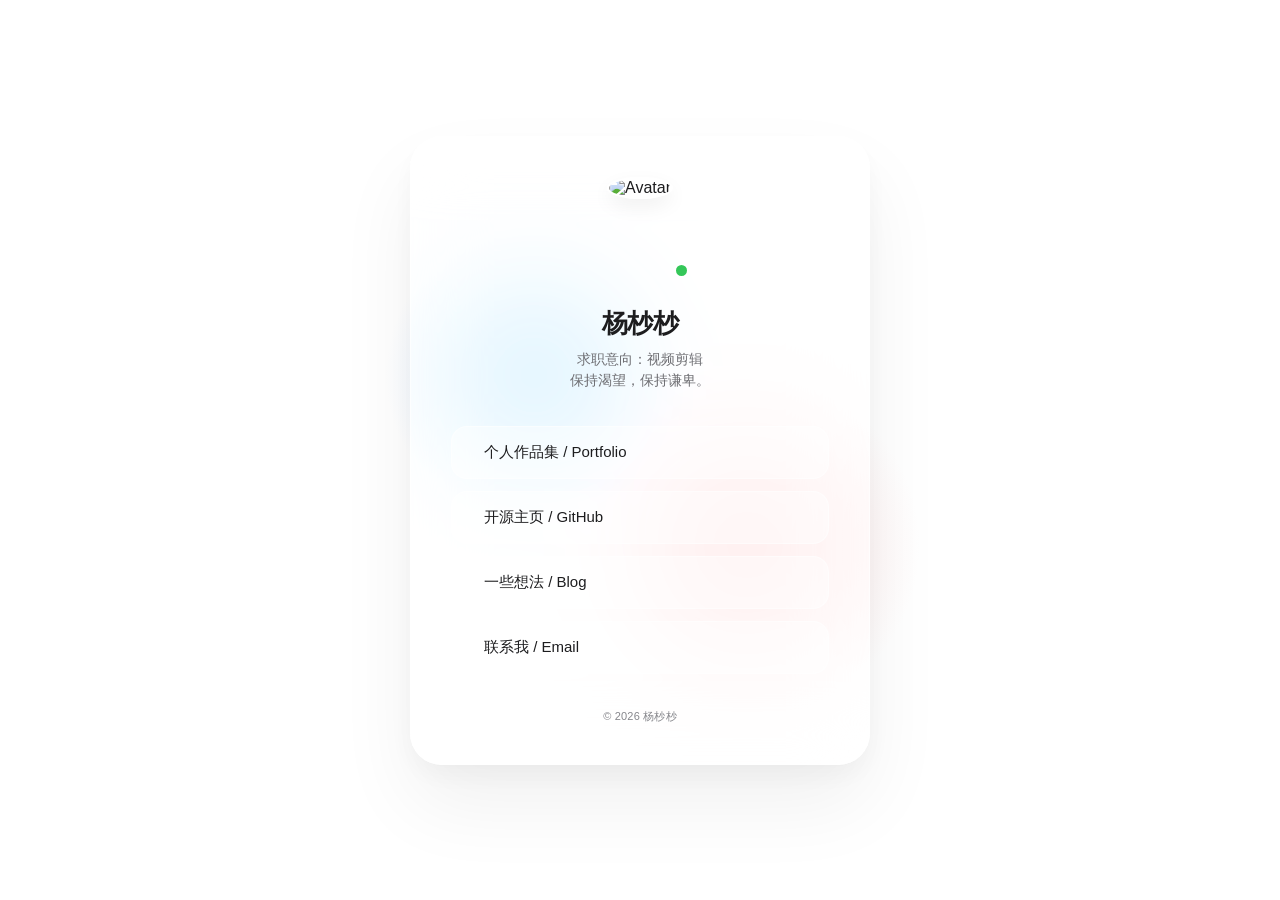
==== index.html @ ad080059 "Add files via upload" ====
<!DOCTYPE html>
<html lang="zh-CN">
<head>
    <meta charset="UTF-8">
    <meta name="viewport" content="width=device-width, initial-scale=1.0">
    <title>杨杪杪的个人主页</title>
    <!-- 引入 Remix Icon 图标库 -->
    <link href="https://cdn.jsdelivr.net/npm/remixicon@3.5.0/fonts/remixicon.css" rel="stylesheet">
    <style>
        :root {
            --apple-font: -apple-system, BlinkMacSystemFont, "SF Pro Text", "SF Pro Icons", "Helvetica Neue", Helvetica, Arial, sans-serif;
        }

        * {
            margin: 0;
            padding: 0;
            box-sizing: border-box;
            font-family: var(--apple-font);
            -webkit-font-smoothing: antialiased;
        }

        body {
            background-color: #ffffff;
            min-height: 100vh;
            display: flex;
            justify-content: center;
            align-items: center;
            padding: 20px;
            position: relative;
            overflow: hidden;
        }

        /* 
           【高级感核心】
           在纯白背景下，为了让毛玻璃的“磨砂”和“折射”看得见，
           我们在背后放两个淡淡的彩色氛围气泡。透过卡片时，它们会被完美模糊。
        */
        .bg-glow-1 {
            position: absolute;
            width: 300px;
            height: 300px;
            background: radial-gradient(circle, rgba(147, 197, 253, 0.4) 0%, rgba(255,255,255,0) 70%);
            top: 25%;
            left: 30%;
            z-index: 1;
        }
        .bg-glow-2 {
            position: absolute;
            width: 350px;
            height: 350px;
            background: radial-gradient(circle, rgba(244, 163, 163, 0.3) 0%, rgba(255,255,255,0) 70%);
            bottom: 20%;
            right: 28%;
            z-index: 1;
        }

        /* 苹果官方风格高级毛玻璃卡片 */
        .glass-card {
            position: relative;
            z-index: 2; /* 压在氛围气泡上方 */
            background: rgba(255, 255, 255, 0.45); /* 降低透明度让背后的色彩透过来 */
            backdrop-filter: blur(35px) saturate(200%); /* 极高的模糊度和色彩饱和度恢复 */
            -webkit-backdrop-filter: blur(35px) saturate(200%);
            border: 1px solid rgba(255, 255, 255, 0.6); /* 亮白色的高光边缘 */
            border-radius: 32px;
            padding: 40px;
            width: 100%;
            max-width: 460px;
            /* 复合多层阴影，营造出悬浮于白底之上的真实物理质感 */
            box-shadow: 
                0 4px 12px rgba(0, 0, 0, 0.01),
                0 12px 30px rgba(0, 0, 0, 0.04),
                0 40px 80px rgba(0, 0, 0, 0.06);
            text-align: center;
            color: #1d1d1f;
            transition: transform 0.4s cubic-bezier(0.16, 1, 0.3, 1), box-shadow 0.4s ease;
        }

        .glass-card:hover {
            transform: translateY(-6px);
            box-shadow: 
                0 20px 40px rgba(0, 0, 0, 0.04),
                0 50px 100px rgba(0, 0, 0, 0.1);
        }

        /* 头像组件 */
        .avatar-container {
            position: relative;
            width: 105px;
            height: 105px;
            margin: 0 auto 24px;
        }

        .avatar {
            width: 100%;
            height: 100%;
            border-radius: 50%;
            object-fit: cover;
            border: 2px solid rgba(255, 255, 255, 0.8);
            box-shadow: 0 8px 20px rgba(0,0,0,0.06);
        }

        /* 苹果绿色状态灯 */
        .status-dot {
            position: absolute;
            bottom: 4px;
            right: 4px;
            width: 15px;
            height: 15px;
            background-color: #34c759;
            border: 2.5px solid #ffffff;
            border-radius: 50%;
        }

        /* 文本 */
        .name {
            font-size: 26px;
            font-weight: 600;
            letter-spacing: -0.5px;
            margin-bottom: 8px;
            color: #1d1d1f;
        }

        .bio {
            font-size: 14px;
            color: #6e6e73;
            font-weight: 400;
            margin-bottom: 35px;
            line-height: 1.5;
        }

        /* 列表项链接 */
        .links-container {
            display: flex;
            flex-direction: column;
            gap: 12px;
            margin-bottom: 35px;
        }

        /* 按钮同样做微弱的毛玻璃处理，拉开层次 */
        .link-item {
            display: flex;
            align-items: center;
            justify-content: space-between;
            padding: 16px 20px;
            background: rgba(255, 255, 255, 0.4);
            border: 1px solid rgba(255, 255, 255, 0.5);
            border-radius: 16px;
            text-decoration: none;
            color: #1d1d1f;
            font-weight: 500;
            font-size: 15px;
            transition: all 0.3s cubic-bezier(0.16, 1, 0.3, 1);
        }

        .link-item:hover {
            background: rgba(255, 255, 255, 0.8);
            border-color: rgba(255, 255, 255, 0.9);
            transform: scale(1.02);
            padding-left: 24px;
            box-shadow: 0 4px 12px rgba(0,0,0,0.03);
        }

        .link-left {
            display: flex;
            align-items: center;
            gap: 12px;
        }

        .link-left i {
            font-size: 20px;
            color: #0071e3; /* 苹果经典蓝 */
        }

        .link-item .ri-arrow-right-s-line {
            color: #86868b;
            font-size: 18px;
        }

        /* 页脚 */
        .footer {
            font-size: 11px;
            color: #86868b;
            letter-spacing: 0.2px;
        }
    </style>
</head>
<body>

    <!-- 后台隐约的色彩微光，专为衬托毛玻璃质感 -->
    <div class="bg-glow-1"></div>
    <div class="bg-glow-2"></div>

    <!-- 主卡片 -->
    <div class="glass-card">
        
        <!-- 头像区域 -->
        <div class="avatar-container">
            <!-- 可以将 src 替换为你自己的个人头像链接 -->
            <img src="https://images.unsplash.com/photo-1534528741775-53994a69daeb?auto=format&fit=crop&w=200&q=80" alt="Avatar" class="avatar">
            <div class="status-dot"></div>
        </div>

        <!-- 个人信息 -->
        <h1 class="name">杨杪杪</h1>
        <p class="bio">求职意向：视频剪辑<br>保持渴望，保持谦卑。</p>

        <!-- 导航链接 -->
        <div class="links-container">
            
            <a href="portfolio.html" target="_blank" class="link-item">
                <div class="link-left">
                    <i class="ri-pages-line"></i>
                    <span>个人作品集 / Portfolio</span>
                </div>
                <i class="ri-arrow-right-s-line"></i>
            </a>

            <a href="#" class="link-item">
                <div class="link-left">
                    <i class="ri-github-fill"></i>
                    <span>开源主页 / GitHub</span>
                </div>
                <i class="ri-arrow-right-s-line"></i>
            </a>

            <a href="#" class="link-item">
                <div class="link-left">
                    <i class="ri-bubble-chart-line"></i>
                    <span>一些想法 / Blog</span>
                </div>
                <i class="ri-arrow-right-s-line"></i>
            </a>

            <a href="mailto:your-email@icloud.com" class="link-item">
                <div class="link-left">
                    <i class="ri-mail-open-line"></i>
                    <span>联系我 / Email</span>
                </div>
                <i class="ri-arrow-right-s-line"></i>
            </a>

        </div>

        <!-- 页脚 -->
        <p class="footer">© 2026 杨杪杪 </p>
        
    </div>

</body>
</html>
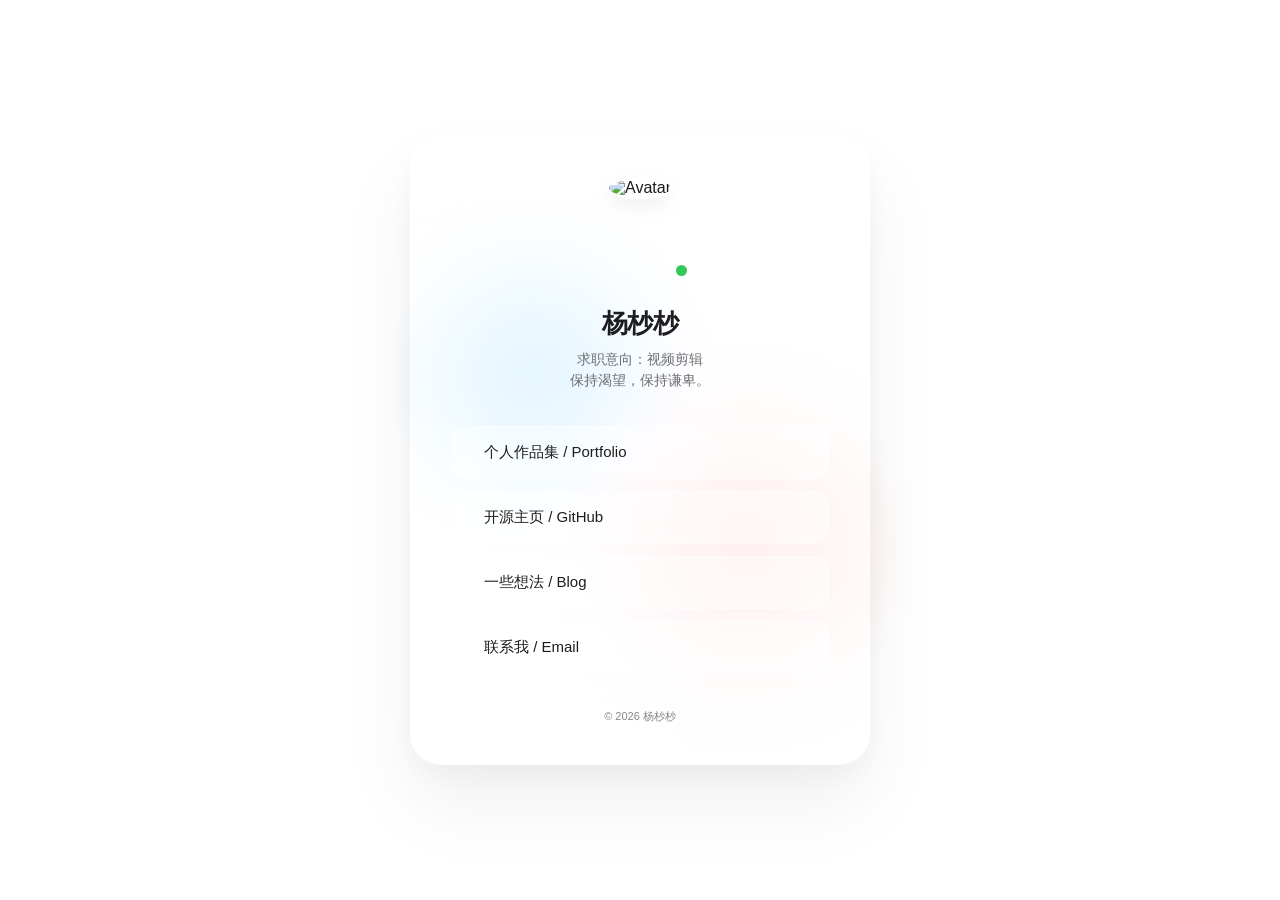
==== commit f4a4b336: "refactor: separate html, css, and js concerns - Extract all inline `<style>` blocks from `index.html" ====
--- a/index.html
+++ b/index.html
@@ -6,184 +6,8 @@
     <title>杨杪杪的个人主页</title>
     <!-- 引入 Remix Icon 图标库 -->
     <link href="https://cdn.jsdelivr.net/npm/remixicon@3.5.0/fonts/remixicon.css" rel="stylesheet">
-    <style>
-        :root {
-            --apple-font: -apple-system, BlinkMacSystemFont, "SF Pro Text", "SF Pro Icons", "Helvetica Neue", Helvetica, Arial, sans-serif;
-        }
 
-        * {
-            margin: 0;
-            padding: 0;
-            box-sizing: border-box;
-            font-family: var(--apple-font);
-            -webkit-font-smoothing: antialiased;
-        }
-
-        body {
-            background-color: #ffffff;
-            min-height: 100vh;
-            display: flex;
-            justify-content: center;
-            align-items: center;
-            padding: 20px;
-            position: relative;
-            overflow: hidden;
-        }
-
-        /* 
-           【高级感核心】
-           在纯白背景下，为了让毛玻璃的“磨砂”和“折射”看得见，
-           我们在背后放两个淡淡的彩色氛围气泡。透过卡片时，它们会被完美模糊。
-        */
-        .bg-glow-1 {
-            position: absolute;
-            width: 300px;
-            height: 300px;
-            background: radial-gradient(circle, rgba(147, 197, 253, 0.4) 0%, rgba(255,255,255,0) 70%);
-            top: 25%;
-            left: 30%;
-            z-index: 1;
-        }
-        .bg-glow-2 {
-            position: absolute;
-            width: 350px;
-            height: 350px;
-            background: radial-gradient(circle, rgba(244, 163, 163, 0.3) 0%, rgba(255,255,255,0) 70%);
-            bottom: 20%;
-            right: 28%;
-            z-index: 1;
-        }
-
-        /* 苹果官方风格高级毛玻璃卡片 */
-        .glass-card {
-            position: relative;
-            z-index: 2; /* 压在氛围气泡上方 */
-            background: rgba(255, 255, 255, 0.45); /* 降低透明度让背后的色彩透过来 */
-            backdrop-filter: blur(35px) saturate(200%); /* 极高的模糊度和色彩饱和度恢复 */
-            -webkit-backdrop-filter: blur(35px) saturate(200%);
-            border: 1px solid rgba(255, 255, 255, 0.6); /* 亮白色的高光边缘 */
-            border-radius: 32px;
-            padding: 40px;
-            width: 100%;
-            max-width: 460px;
-            /* 复合多层阴影，营造出悬浮于白底之上的真实物理质感 */
-            box-shadow: 
-                0 4px 12px rgba(0, 0, 0, 0.01),
-                0 12px 30px rgba(0, 0, 0, 0.04),
-                0 40px 80px rgba(0, 0, 0, 0.06);
-            text-align: center;
-            color: #1d1d1f;
-            transition: transform 0.4s cubic-bezier(0.16, 1, 0.3, 1), box-shadow 0.4s ease;
-        }
-
-        .glass-card:hover {
-            transform: translateY(-6px);
-            box-shadow: 
-                0 20px 40px rgba(0, 0, 0, 0.04),
-                0 50px 100px rgba(0, 0, 0, 0.1);
-        }
-
-        /* 头像组件 */
-        .avatar-container {
-            position: relative;
-            width: 105px;
-            height: 105px;
-            margin: 0 auto 24px;
-        }
-
-        .avatar {
-            width: 100%;
-            height: 100%;
-            border-radius: 50%;
-            object-fit: cover;
-            border: 2px solid rgba(255, 255, 255, 0.8);
-            box-shadow: 0 8px 20px rgba(0,0,0,0.06);
-        }
-
-        /* 苹果绿色状态灯 */
-        .status-dot {
-            position: absolute;
-            bottom: 4px;
-            right: 4px;
-            width: 15px;
-            height: 15px;
-            background-color: #34c759;
-            border: 2.5px solid #ffffff;
-            border-radius: 50%;
-        }
-
-        /* 文本 */
-        .name {
-            font-size: 26px;
-            font-weight: 600;
-            letter-spacing: -0.5px;
-            margin-bottom: 8px;
-            color: #1d1d1f;
-        }
-
-        .bio {
-            font-size: 14px;
-            color: #6e6e73;
-            font-weight: 400;
-            margin-bottom: 35px;
-            line-height: 1.5;
-        }
-
-        /* 列表项链接 */
-        .links-container {
-            display: flex;
-            flex-direction: column;
-            gap: 12px;
-            margin-bottom: 35px;
-        }
-
-        /* 按钮同样做微弱的毛玻璃处理，拉开层次 */
-        .link-item {
-            display: flex;
-            align-items: center;
-            justify-content: space-between;
-            padding: 16px 20px;
-            background: rgba(255, 255, 255, 0.4);
-            border: 1px solid rgba(255, 255, 255, 0.5);
-            border-radius: 16px;
-            text-decoration: none;
-            color: #1d1d1f;
-            font-weight: 500;
-            font-size: 15px;
-            transition: all 0.3s cubic-bezier(0.16, 1, 0.3, 1);
-        }
-
-        .link-item:hover {
-            background: rgba(255, 255, 255, 0.8);
-            border-color: rgba(255, 255, 255, 0.9);
-            transform: scale(1.02);
-            padding-left: 24px;
-            box-shadow: 0 4px 12px rgba(0,0,0,0.03);
-        }
-
-        .link-left {
-            display: flex;
-            align-items: center;
-            gap: 12px;
-        }
-
-        .link-left i {
-            font-size: 20px;
-            color: #0071e3; /* 苹果经典蓝 */
-        }
-
-        .link-item .ri-arrow-right-s-line {
-            color: #86868b;
-            font-size: 18px;
-        }
-
-        /* 页脚 */
-        .footer {
-            font-size: 11px;
-            color: #86868b;
-            letter-spacing: 0.2px;
-        }
-    </style>
+    <link rel="stylesheet" href="style.css">
 </head>
 <body>
 
@@ -224,7 +48,7 @@
                 <i class="ri-arrow-right-s-line"></i>
             </a>
 
-            <a href="#" class="link-item">
+            <a href="blog.html" target="_blank" class="link-item">
                 <div class="link-left">
                     <i class="ri-bubble-chart-line"></i>
                     <span>一些想法 / Blog</span>
@@ -232,7 +56,7 @@
                 <i class="ri-arrow-right-s-line"></i>
             </a>
 
-            <a href="mailto:your-email@icloud.com" class="link-item">
+            <a href="contact.html" target="_blank" class="link-item">
                 <div class="link-left">
                     <i class="ri-mail-open-line"></i>
                     <span>联系我 / Email</span>
--- a/style.css
+++ b/style.css
@@ -0,0 +1,501 @@
+:root {
+    --apple-font: -apple-system, BlinkMacSystemFont, "SF Pro Text", "SF Pro Icons", "Helvetica Neue", Helvetica, Arial, sans-serif;
+    --apple-blue: #0071e3;
+}
+
+* {
+    margin: 0;
+    padding: 0;
+    box-sizing: border-box;
+    font-family: var(--apple-font);
+    -webkit-font-smoothing: antialiased;
+}
+
+body {
+    background-color: #ffffff;
+    min-height: 100vh;
+    display: flex;
+    flex-direction: column;
+    justify-content: center;
+    align-items: center;
+    padding: 40px 20px;
+    position: relative;
+    overflow-x: hidden;
+    width: 100%;
+}
+
+/* Background glows */
+.bg-glow-1 {
+    position: absolute;
+    width: 300px;
+    height: 300px;
+    background: radial-gradient(circle, rgba(147, 197, 253, 0.4) 0%, rgba(255,255,255,0) 70%);
+    top: 25%;
+    left: 30%;
+    z-index: 1;
+}
+.bg-glow-2 {
+    position: absolute;
+    width: 350px;
+    height: 350px;
+    background: radial-gradient(circle, rgba(244, 163, 163, 0.3) 0%, rgba(255,255,255,0) 70%);
+    bottom: 20%;
+    right: 28%;
+    z-index: 1;
+}
+
+/* Back button */
+.back-btn {
+    display: inline-flex;
+    align-items: center;
+    gap: 6px;
+    text-decoration: none;
+    color: #6e6e73;
+    font-size: 14px;
+    font-weight: 500;
+    margin-bottom: 30px;
+    transition: color 0.2s ease;
+}
+.back-btn:hover {
+    color: var(--apple-blue);
+}
+
+/* Header */
+.header {
+    margin-bottom: 40px;
+}
+.header h1 {
+    font-size: 36px;
+    font-weight: 700;
+    letter-spacing: -0.5px;
+    color: #1d1d1f;
+    margin-bottom: 8px;
+}
+.header p {
+    font-size: 16px;
+    color: #6e6e73;
+}
+
+/* Footer */
+.footer {
+    margin-top: auto;
+    font-size: 11px;
+    color: #86868b;
+    text-align: center;
+    z-index: 2;
+}
+
+/* --- Index Page --- */
+.glass-card {
+    position: relative;
+    z-index: 2;
+    background: rgba(255, 255, 255, 0.45);
+    backdrop-filter: blur(35px) saturate(200%);
+    -webkit-backdrop-filter: blur(35px) saturate(200%);
+    border: 1px solid rgba(255, 255, 255, 0.6);
+    border-radius: 32px;
+    padding: 40px;
+    width: 100%;
+    max-width: 460px;
+    box-shadow:
+        0 4px 12px rgba(0, 0, 0, 0.01),
+        0 12px 30px rgba(0, 0, 0, 0.04),
+        0 40px 80px rgba(0, 0, 0, 0.06);
+    text-align: center;
+    color: #1d1d1f;
+    transition: transform 0.4s cubic-bezier(0.16, 1, 0.3, 1), box-shadow 0.4s ease;
+}
+
+.glass-card:hover {
+    transform: translateY(-6px);
+    box-shadow:
+        0 20px 40px rgba(0, 0, 0, 0.04),
+        0 50px 100px rgba(0, 0, 0, 0.1);
+}
+
+.avatar-container {
+    position: relative;
+    width: 105px;
+    height: 105px;
+    margin: 0 auto 24px;
+}
+
+.avatar {
+    width: 100%;
+    height: 100%;
+    border-radius: 50%;
+    object-fit: cover;
+    border: 2px solid rgba(255, 255, 255, 0.8);
+    box-shadow: 0 8px 20px rgba(0,0,0,0.06);
+}
+
+.status-dot {
+    position: absolute;
+    bottom: 4px;
+    right: 4px;
+    width: 15px;
+    height: 15px;
+    background-color: #34c759;
+    border: 2.5px solid #ffffff;
+    border-radius: 50%;
+}
+
+.name {
+    font-size: 26px;
+    font-weight: 600;
+    letter-spacing: -0.5px;
+    margin-bottom: 8px;
+    color: #1d1d1f;
+}
+
+.bio {
+    font-size: 14px;
+    color: #6e6e73;
+    font-weight: 400;
+    margin-bottom: 35px;
+    line-height: 1.5;
+}
+
+.links-container {
+    display: flex;
+    flex-direction: column;
+    gap: 12px;
+    margin-bottom: 35px;
+}
+
+.link-item {
+    display: flex;
+    align-items: center;
+    justify-content: space-between;
+    padding: 16px 20px;
+    background: rgba(255, 255, 255, 0.4);
+    border: 1px solid rgba(255, 255, 255, 0.5);
+    border-radius: 16px;
+    text-decoration: none;
+    color: #1d1d1f;
+    font-weight: 500;
+    font-size: 15px;
+    transition: all 0.3s cubic-bezier(0.16, 1, 0.3, 1);
+}
+
+.link-item:hover {
+    background: rgba(255, 255, 255, 0.8);
+    border-color: rgba(255, 255, 255, 0.9);
+    transform: scale(1.02);
+    padding-left: 24px;
+    box-shadow: 0 4px 12px rgba(0,0,0,0.03);
+}
+
+.link-left {
+    display: flex;
+    align-items: center;
+    gap: 12px;
+}
+
+.link-left i {
+    font-size: 20px;
+    color: var(--apple-blue);
+}
+
+.link-item .ri-arrow-right-s-line {
+    color: #86868b;
+    font-size: 18px;
+}
+
+/* --- Portfolio Page --- */
+.portfolio-container {
+    position: relative;
+    z-index: 2;
+    width: 100%;
+    max-width: 1000px;
+}
+
+.filter-nav {
+    display: inline-flex;
+    background: rgba(0, 0, 0, 0.03);
+    padding: 4px;
+    border-radius: 12px;
+    margin-bottom: 40px;
+}
+.filter-item {
+    padding: 8px 16px;
+    font-size: 14px;
+    font-weight: 500;
+    color: #515154;
+    cursor: pointer;
+    border-radius: 9px;
+    transition: all 0.2s ease;
+}
+.filter-item.active {
+    background: #ffffff;
+    color: #1d1d1f;
+    box-shadow: 0 2px 8px rgba(0,0,0,0.08);
+}
+
+.project-grid {
+    display: grid;
+    grid-template-columns: repeat(auto-fill, minmax(290px, 1fr));
+    gap: 24px;
+    margin-bottom: 60px;
+}
+
+.project-card {
+    background: rgba(255, 255, 255, 0.45);
+    backdrop-filter: blur(30px) saturate(190%);
+    -webkit-backdrop-filter: blur(30px) saturate(190%);
+    border: 1px solid rgba(255, 255, 255, 0.6);
+    border-radius: 24px;
+    overflow: hidden;
+    box-shadow: 0 10px 30px rgba(0, 0, 0, 0.03);
+    transition: transform 0.4s cubic-bezier(0.16, 1, 0.3, 1), box-shadow 0.4s ease;
+    text-decoration: none;
+    color: inherit;
+}
+.project-card:hover {
+    transform: translateY(-8px);
+    box-shadow: 0 30px 60px rgba(0, 0, 0, 0.08);
+}
+
+.card-image-box {
+    width: 100%;
+    height: 180px;
+    overflow: hidden;
+    background: #f5f5f7;
+    position: relative;
+}
+.card-image-box img {
+    width: 100%;
+    height: 100%;
+    object-fit: cover;
+    transition: transform 0.5s ease;
+}
+.project-card:hover .card-image-box img {
+    transform: scale(1.05);
+}
+
+.card-tag {
+    position: absolute;
+    top: 12px;
+    left: 12px;
+    background: rgba(255, 255, 255, 0.85);
+    backdrop-filter: blur(10px);
+    -webkit-backdrop-filter: blur(10px);
+    padding: 4px 10px;
+    font-size: 11px;
+    font-weight: 600;
+    color: #515154;
+    border-radius: 6px;
+    border: 1px solid rgba(255,255,255,0.5);
+}
+
+.card-content {
+    padding: 24px;
+}
+.card-title {
+    font-size: 18px;
+    font-weight: 600;
+    color: #1d1d1f;
+    margin-bottom: 6px;
+}
+.card-desc {
+    font-size: 13px;
+    color: #6e6e73;
+    line-height: 1.5;
+    margin-bottom: 16px;
+}
+.card-footer {
+    display: flex;
+    align-items: center;
+    gap: 4px;
+    font-size: 13px;
+    font-weight: 500;
+    color: var(--apple-blue);
+}
+.card-footer i {
+    font-size: 14px;
+    transition: transform 0.2s ease;
+}
+.project-card:hover .card-footer i {
+    transform: translateX(3px);
+}
+
+/* --- Blog Page --- */
+.blog-container {
+    position: relative;
+    z-index: 2;
+    width: 100%;
+    max-width: 800px;
+    flex-grow: 1;
+}
+
+.blog-list {
+    display: flex;
+    flex-direction: column;
+    gap: 20px;
+    margin-bottom: 60px;
+}
+
+.blog-card {
+    background: rgba(255, 255, 255, 0.45);
+    backdrop-filter: blur(35px) saturate(200%);
+    -webkit-backdrop-filter: blur(35px) saturate(200%);
+    border: 1px solid rgba(255, 255, 255, 0.6);
+    border-radius: 24px;
+    padding: 32px;
+    box-shadow: 0 4px 12px rgba(0, 0, 0, 0.01), 0 12px 30px rgba(0, 0, 0, 0.04);
+    text-decoration: none;
+    color: inherit;
+    transition: transform 0.4s cubic-bezier(0.16, 1, 0.3, 1), box-shadow 0.4s ease;
+}
+.blog-card:hover {
+    transform: translateY(-4px);
+    box-shadow: 0 20px 40px rgba(0, 0, 0, 0.04), 0 50px 100px rgba(0, 0, 0, 0.1);
+}
+
+.card-date {
+    font-size: 13px;
+    color: #86868b;
+    margin-bottom: 8px;
+    font-weight: 500;
+}
+
+.blog-card .card-title {
+    font-size: 22px;
+    font-weight: 600;
+    color: #1d1d1f;
+    margin-bottom: 12px;
+    letter-spacing: -0.3px;
+}
+
+.blog-card .card-desc {
+    font-size: 15px;
+    color: #6e6e73;
+    line-height: 1.6;
+    margin-bottom: 20px;
+}
+
+.blog-card .card-footer {
+    display: inline-flex;
+    align-items: center;
+    gap: 4px;
+    font-size: 14px;
+    font-weight: 500;
+    color: var(--apple-blue);
+}
+.blog-card .card-footer i {
+    transition: transform 0.2s ease;
+}
+.blog-card:hover .card-footer i {
+    transform: translateX(4px);
+}
+
+/* --- Contact Page --- */
+.contact-container {
+    position: relative;
+    z-index: 2;
+    width: 100%;
+    max-width: 600px;
+    flex-grow: 1;
+}
+
+.contact-card {
+    background: rgba(255, 255, 255, 0.45);
+    backdrop-filter: blur(35px) saturate(200%);
+    -webkit-backdrop-filter: blur(35px) saturate(200%);
+    border: 1px solid rgba(255, 255, 255, 0.6);
+    border-radius: 24px;
+    padding: 40px;
+    box-shadow: 0 12px 30px rgba(0, 0, 0, 0.04);
+}
+
+.social-info {
+    display: flex;
+    flex-direction: column;
+    gap: 24px;
+}
+
+.social-item {
+    display: flex;
+    align-items: flex-start;
+    gap: 16px;
+    text-decoration: none;
+}
+
+.info-icon {
+    width: 40px;
+    height: 40px;
+    border-radius: 12px;
+    background: rgba(0, 113, 227, 0.1);
+    color: var(--apple-blue);
+    display: flex;
+    justify-content: center;
+    align-items: center;
+    font-size: 20px;
+    flex-shrink: 0;
+}
+
+.info-text h3 {
+    font-size: 15px;
+    font-weight: 600;
+    color: #1d1d1f;
+    margin-bottom: 4px;
+}
+
+.info-text p {
+    font-size: 14px;
+    color: #6e6e73;
+    transition: color 0.2s ease;
+}
+
+.social-item:hover .info-text p {
+    color: var(--apple-blue);
+}
+
+/* --- Blog Post Pages --- */
+.post-container {
+    position: relative;
+    z-index: 2;
+    width: 100%;
+    max-width: 800px;
+    flex-grow: 1;
+}
+
+.post-card {
+    background: rgba(255, 255, 255, 0.45);
+    backdrop-filter: blur(35px) saturate(200%);
+    -webkit-backdrop-filter: blur(35px) saturate(200%);
+    border: 1px solid rgba(255, 255, 255, 0.6);
+    border-radius: 24px;
+    padding: 40px;
+    box-shadow: 0 12px 30px rgba(0, 0, 0, 0.04);
+}
+
+.post-header {
+    margin-bottom: 40px;
+    border-bottom: 1px solid rgba(0,0,0,0.05);
+    padding-bottom: 20px;
+}
+
+.post-header h1 {
+    font-size: 32px;
+    font-weight: 700;
+    letter-spacing: -0.5px;
+    color: #1d1d1f;
+    margin-bottom: 12px;
+    line-height: 1.3;
+}
+
+.post-date {
+    font-size: 14px;
+    color: #86868b;
+}
+
+.post-content {
+    font-size: 16px;
+    line-height: 1.8;
+    color: #333336;
+}
+
+.post-content p {
+    margin-bottom: 20px;
+}
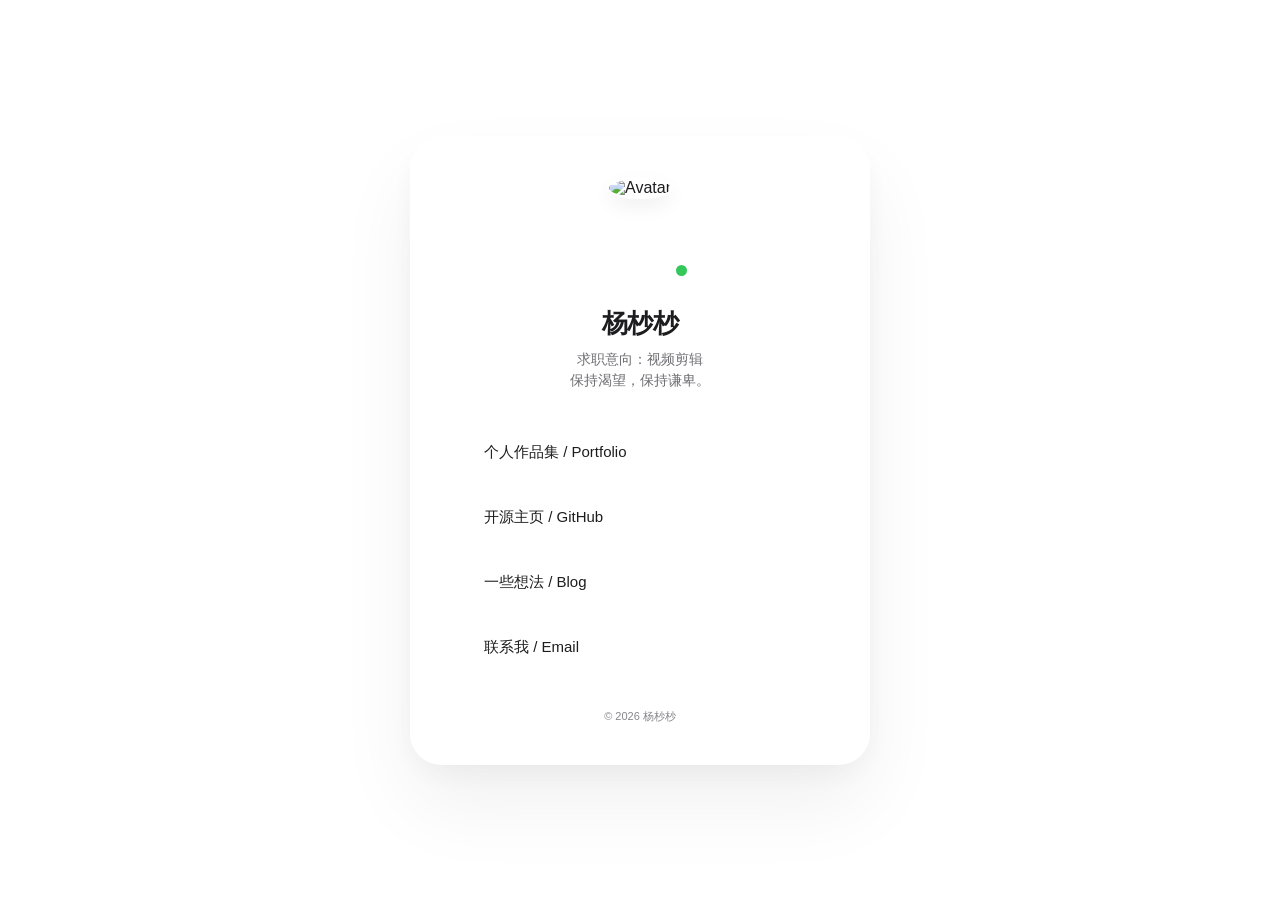
==== commit 8c659b89: "feat: integrate ColorBends React component as background - Added `ColorBends.js` containing the Reac" ====
--- a/index.html
+++ b/index.html
@@ -8,12 +8,21 @@
     <link href="https://cdn.jsdelivr.net/npm/remixicon@3.5.0/fonts/remixicon.css" rel="stylesheet">
 
     <link rel="stylesheet" href="style.css">
+    <script type="importmap">
+      {
+        "imports": {
+          "react": "https://esm.sh/react@18.2.0",
+          "react-dom/client": "https://esm.sh/react-dom@18.2.0/client",
+          "three": "https://esm.sh/three@0.160.0"
+        }
+      }
+    </script>
+    <script type="module" src="bg-init.js"></script>
 </head>
 <body>
 
     <!-- 后台隐约的色彩微光，专为衬托毛玻璃质感 -->
-    <div class="bg-glow-1"></div>
-    <div class="bg-glow-2"></div>
+    <div id="color-bends-root"></div>
 
     <!-- 主卡片 -->
     <div class="glass-card">
--- a/style.css
+++ b/style.css
@@ -25,23 +25,20 @@
 }
 
 /* Background glows */
-.bg-glow-1 {
-    position: absolute;
-    width: 300px;
-    height: 300px;
-    background: radial-gradient(circle, rgba(147, 197, 253, 0.4) 0%, rgba(255,255,255,0) 70%);
-    top: 25%;
-    left: 30%;
-    z-index: 1;
-}
-.bg-glow-2 {
-    position: absolute;
-    width: 350px;
-    height: 350px;
-    background: radial-gradient(circle, rgba(244, 163, 163, 0.3) 0%, rgba(255,255,255,0) 70%);
-    bottom: 20%;
-    right: 28%;
-    z-index: 1;
+#color-bends-root {
+    position: fixed;
+    top: 0;
+    left: 0;
+    width: 100%;
+    height: 100%;
+    z-index: -1;
+}
+
+.color-bends-container {
+    position: relative;
+    width: 100%;
+    height: 100%;
+    overflow: hidden;
 }
 
 /* Back button */
@@ -499,3 +496,107 @@
 .post-content p {
     margin-bottom: 20px;
 }
+
+/* --- Glassmorphism Toast Notification --- */
+.glass-toast {
+    position: fixed;
+    top: 24px;
+    right: 24px;
+    z-index: 9999;
+
+    /* 玻璃拟态基础样式，与卡片保持一致 */
+    background: rgba(255, 255, 255, 0.6);
+    backdrop-filter: blur(35px) saturate(200%);
+    -webkit-backdrop-filter: blur(35px) saturate(200%);
+    border: 1px solid rgba(255, 255, 255, 0.8);
+    border-radius: 16px;
+
+    /* 柔和阴影，增加悬浮感 */
+    box-shadow:
+        0 4px 12px rgba(0, 0, 0, 0.04),
+        0 12px 24px rgba(0, 0, 0, 0.08);
+
+    padding: 16px 24px;
+    color: #1d1d1f;
+    font-size: 14px;
+    font-weight: 500;
+    display: flex;
+    align-items: center;
+    gap: 8px;
+
+    /* 初始状态：移出屏幕外并透明 */
+    transform: translateX(120%);
+    opacity: 0;
+
+    /* 添加平滑的过渡动画 */
+    transition: transform 0.4s cubic-bezier(0.16, 1, 0.3, 1), opacity 0.4s ease;
+    pointer-events: none; /* 避免遮挡点击 */
+}
+
+/* 显示 Toast 时的类名 */
+.glass-toast.show {
+    transform: translateX(0);
+    opacity: 1;
+}
+
+/* Contact Form Styles */
+.contact-form {
+    margin-top: 40px;
+    border-top: 1px solid rgba(0,0,0,0.05);
+    padding-top: 32px;
+}
+
+.form-group {
+    margin-bottom: 24px;
+    display: flex;
+    flex-direction: column;
+    gap: 8px;
+}
+
+.form-group label {
+    font-size: 14px;
+    font-weight: 500;
+    color: #1d1d1f;
+}
+
+.form-control {
+    background: rgba(255, 255, 255, 0.5);
+    border: 1px solid rgba(0, 0, 0, 0.1);
+    border-radius: 12px;
+    padding: 14px 16px;
+    font-size: 15px;
+    color: #1d1d1f;
+    outline: none;
+    transition: all 0.2s ease;
+    font-family: inherit;
+}
+
+.form-control:focus {
+    background: rgba(255, 255, 255, 0.8);
+    border-color: var(--apple-blue);
+    box-shadow: 0 0 0 4px rgba(0, 113, 227, 0.1);
+}
+
+textarea.form-control {
+    min-height: 120px;
+    resize: vertical;
+}
+
+.submit-btn {
+    background: var(--apple-blue);
+    color: white;
+    border: none;
+    border-radius: 12px;
+    padding: 14px 24px;
+    font-size: 15px;
+    font-weight: 600;
+    cursor: pointer;
+    width: 100%;
+    transition: all 0.2s ease;
+}
+
+.submit-btn:hover {
+    background: #0077ED;
+    transform: translateY(-2px);
+    box-shadow: 0 4px 12px rgba(0, 113, 227, 0.3);
+}
